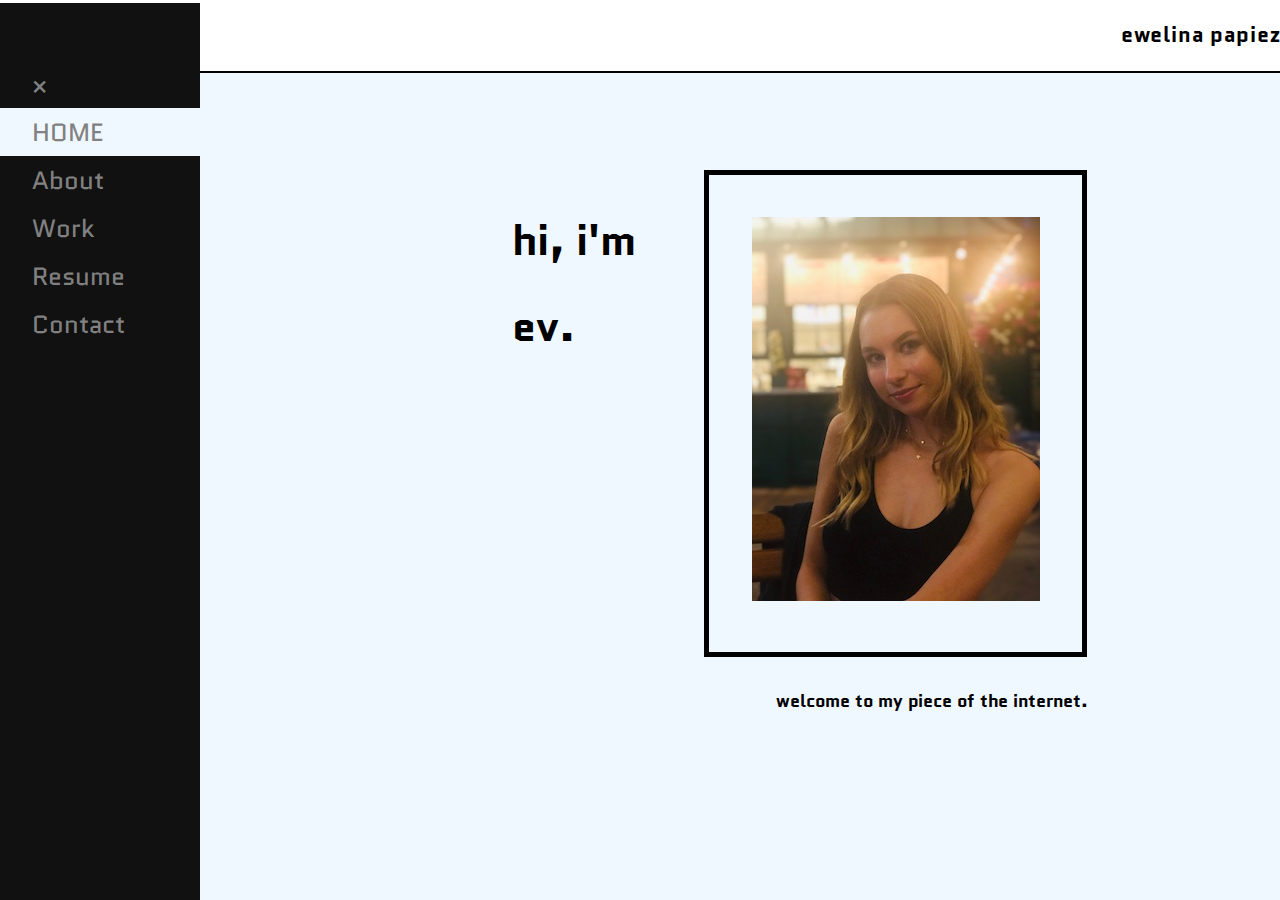
==== index.html @ c5db585d "first push" ====
<!DOCTYPE html>
<html lang="en">
  <head>
    <meta charset="utf-8">
    <meta name="viewport" content="width=device-width, initial-scale=1.0">
    <link rel="shortcut icon" type="image/png" href="images/logo_icon.png"/>

    <link rel="stylesheet" type="text/css" href="css/html5reset.css">
    <link rel="stylesheet" type="text/css" href="css/style.css">
    <link href="https://fonts.googleapis.com/css2?family=Quantico&display=swap" rel="stylesheet">
    <title>Home</title>
  </head>
  <body>
  <header>
    <div id="mySidenav" class="sidenav">
      <a href="javascript:void(0)" class="closebtn" onclick="closeNav()">&times;</a>
      <a href="index.html" class='active-page'>Home</a>
      <a href="about.html" class='inactive-page'>About</a>
      <a href="work.html" class='inactive-page'>Work</a>
      <a href="resume.html" class='inactive-page'>Resume</a>
      <a href="contact.html" class='inactive-page'>Contact</a>
    </div>
    <script>
      function openNav() {
        document.getElementById("mySidenav").style.width = "250px";
        document.getElementById("main").style.marginLeft = "250px";
      }
      
      function closeNav() {
        document.getElementById("mySidenav").style.width = "0";
        document.getElementById("main").style.marginLeft= "0";
      }
      </script>
    <h1 class="name_title">ewelina papiez</h1>
    <div id="main">
      <span style="font-size:20px;cursor:pointer" onclick="openNav()">&#9776; Menu</span>
        </div>
    </div>
    <a class = "skip" href="#skip">Skip to Main Content</a>
  </header>
  <div class="card_contain">
    <h1 class = "hello"> hi, i'm ev.</h1>
    <h1 class = "welcome"> welcome to my piece of the internet.</h1>
    <div class = "picture">
      <img src="images/profilepic.jpg" alt="Profile picture"/>
    </div>

  </div>
  <main class="about" id="skip" tabindex="0">

      </main>

    <!-- <footer>
      <p>University of Michigan School of Information <br/>
        &copy; Colleen van Lent, Drew Asselin - Web Design 2019-2020</p>
    </footer> -->
  </body>
</html>
---- css/style.css ----
body{
  font-family: 'Quantico', sans-serif; /* Test for this*/
  margin: 0;
  padding: 0;
  font-size: 16pt; /* test for this! Make all sizes em or rem */
  background-color: aliceblue;
}

h1{
  font-size: 2em;
  text-align: center;
  line-height: 2;
}

h2{
  font-size: 1.5em;
  text-align: center;
  padding: 5px;
}

p {
  padding: 0 30px;
}

header{
  background: #fff;
  border-bottom: 2px solid black;
  display: flex;
  justify-content: space-between;
}

.name_title {
  font-size: 1em;
  order: 1;
}

.active-page{
  background-color:aliceblue;
  text-transform: uppercase;
  color: black;
}

.sidenav {
  height: 100%;
  width: 200px;
  position: fixed;
  z-index: 1;
  top: 0;
  left: 0;
  background-color: #111;
  overflow-x: hidden;
  transition: 0.5s;
  padding-top: 60px;
  order: -1;
  align-items: flex-end;
}

.sidenav a {
  padding: 6px 6px 6px 32px;
  text-decoration: none;
  font-size: 25px;
  color: #818181;
  display: block;
  transition: 0.3s;
}

.sidenav a:hover {
  color: #f1f1f1;
  text-transform: uppercase;
}

.sidenav a:active {
  color: #f1f1f1;
  text-transform: uppercase;
}

.main {
  transition: margin-left .5s;
  padding: 16px;
}

a.skip{
  background: white;
  left: 0;
  padding: 6px;
  position: absolute;
  top: -40px;
  -webkit-transition: top 1s ease-out;
  transition: top 1s ease-out;
  z-index: 1;
}

a.skip:focus{
  top:20px;
  color: black;
  text-decoration-style: solid;
}

/* Home Page */
.card_contain {
  display: grid;
  grid-template-columns: 4fr 1.5fr 3fr 1fr .5fr;
  grid-template-rows: 1% auto auto auto auto;
  grid-row-gap: 15px;
}


.hello {
  text-align: left;
  grid-column: 2 / span 1;
  grid-row: 6 / span 1;
}

.welcome {
  text-align: right;
  grid-column: 2 / span 1;
  grid-row: 9 / span 2;
  font-size: smaller;
}

.picture {
  grid-column: 2 / span 1;
  grid-row: 7 / span 2;
  width: fit-content;
  height: auto;
  border: 5px solid black;
  padding: 2em;
}

/* About Page */
.about_contain {
  display: flex;
  flex-direction: column;
  align-content: center;
  align-items: center;

}

.about_image {
  border-image: 5px solid black;
  max-width: 100%;
  height: auto;
  margin-top: 1em;
}

.about_title {
  font-size: 2em;
}

/* Resume Page */
.resume_contain {
  display: grid;
  grid-template-columns: 1fr 1fr 3fr 3fr 3fr 1fr;
  grid-template-rows: 1% auto auto auto auto auto auto auto auto auto auto 6%;
  grid-row-gap: 15px;
}

.resume_title {
  text-align: left;
  grid-column: 2 / span 1;
  grid-row: 2 / span 1;
  font-size: 2em;
}

.education_subtitle {
  text-align: left;
  grid-column: 2 / span 1;
  grid-row: 3 / span 1;
  font-size: 1.5em;
}

.education_info {
  color: #818181;
  text-align: left;
  grid-column: 2 / span 3;
  grid-row: 4 / span 1;
  font-size: 1em;
  margin-bottom: 4%;
}

.skills_subtitle {
  text-align: left;
  grid-column: 2 / span 1;
  grid-row: 5 / span 1;
  font-size: 1.5em;
}

.skills_info {
  color: #818181;
  text-align: left;
  grid-column: 2 / span 3;
  grid-row: 6 / span 1;
  font-size: 1em;
  margin-bottom: 4%;
}

.experience_subtitle {
  text-align: left;
  grid-column: 2 / span 1;
  grid-row: 7 / span 1;
  font-size: 1.5em;
}

.experience_info {
  color: #818181;
  text-align: left;
  grid-column: 2 / span 3;
  grid-row: 8 / span 1;
  font-size: 1em;
  margin-bottom: 4%;
}

.leadership_subtitle {
  text-align: left;
  grid-column: 2 / span 1;
  grid-row: 9 / span 1;
  font-size: 1.5em;
}

.leadership_info {
  color: #818181;
  text-align: left;
  grid-column: 2 / span 3;
  grid-row: 10 / span 1;
  font-size: 1em;
  margin-bottom: 2%;
}
/* 
Contact page */

.form{
  display: flex;
  flex-direction: column;
  align-items: center;
  align-content: center;
  margin-top: 40px;
  border-radius: 5px;
  background-color:white;
  padding: 20px;
  margin-left: 10%;
  margin-right: 10%;
}

.contact{
  display: flex;
  flex-direction: column;
  align-items: center;
  align-content: center;
  margin-top: 40px;
  border-radius: 5px;
  background-color:white;
  padding: 20px;
  margin-left: 10%;
  margin-right: 10%;
}

.form_fill{
  padding-bottom: 3%;
  text-align: center;
}

*:focus{
  border: 2px solid black;
}

footer{
  background-color: black;
  color: white;
  padding: 30px;
  text-align: center;
}


@-webkit-keyframes logo_wiggle{
  /*Your code here.*/
  from {
    width:25px;
  }
  to {
    width:420px;
  }
}

@keyframes logo_wiggle{
  /*Your code here.*/
  from {
    width:25px;
  }
  to {
    width:420px;
  }

} 

#logo{
   /*Your code here.*/
   animation-name: logo_wiggle;
   animation-duration: 3s;
   align-self: center;
}


@media screen and (min-width: 850px){


  /* Navbar */
  .picture {
    grid-column: 3 / span 1;
    grid-row: 7 / span 2;
    width: fit-content;
    height: auto;
    border: 5px solid black;
    padding: 2em;
  }

  .hello{
    grid-row: 7 / span 2;
  }
  
  .welcome {
    text-align: right;
    grid-column: 3 / span 1;
    grid-row: 9 / span 2;
    font-size: smaller;
  }
  
  .education_subtitle {
    grid-column: 2 / span 1;
    grid-row: 3 / span 1;
    font-size: 1.5em;
  }
  
  .education_info {
    color: #818181;
    text-align: left;
    grid-column: 2 / span 3;
    grid-row: 4 / span 1;
    font-size: 1em;
    margin-bottom: 4%;
  }
  
  .skills_subtitle {
    text-align: left;
    grid-column: 5 / span 1;
    grid-row: 3 / span 1;
    font-size: 1.5em;
  }
  
  .skills_info {
    color: #818181;
    text-align: left;
    grid-column: 5 / span 3;
    grid-row: 4 / span 1;
    font-size: 1em;
    margin-bottom: 4%;
    margin-right: 20%;
  }
  
  .experience_subtitle {
    text-align: left;
    grid-column: 2 / span 1;
    grid-row: 7 / span 1;
    font-size: 1.5em;
  }
  
  .experience_info {
    color: #818181;
    text-align: left;
    grid-column: 2 / span 3;
    grid-row: 8 / span 1;
    font-size: 1em;
    margin-bottom: 4%;
  }
  
  .leadership_subtitle {
    text-align: left;
    grid-column: 5 / span 1;
    grid-row: 7 / span 1;
    font-size: 1.5em;
  }
  
  .leadership_info {
    color: #818181;
    text-align: left;
    grid-column: 5 / span 3;
    grid-row: 8 / span 1;
    font-size: 1em;
    margin-bottom: 2%;
    margin-right: 20%;
  }

  .about_contain {
    display: flex;
    flex-direction: row;
    align-content: center;
    align-items: center;
  
  }
  
  .about_image {
    border-image: 5px solid black;
    max-width: 100%;
    height: auto;
    margin-top: 1em;
  }
  
  .about_title {
    font-size: 2em;
    padding-right: 20%;
  }

}

@media print { 
  .card {
    flex-basis: 200px;
  }
  /*Your code here again.*/
  /*You will want four selectors*/  
  body{
    background-image: none;
  }

  .pricing{
    align-items: flex-start;
    flex-direction: row;

  }

  .gallery {
    display: none;
  }

  #gallery {
    display: none;
  }

}

/*Your code here again.*/ 
/*Add media query to handle reduced-motion*/
@media screen and (prefers-reduced-motion: reduce) {
  #logo{
    /*Your code here.*/
    animation: none;
 }
 }
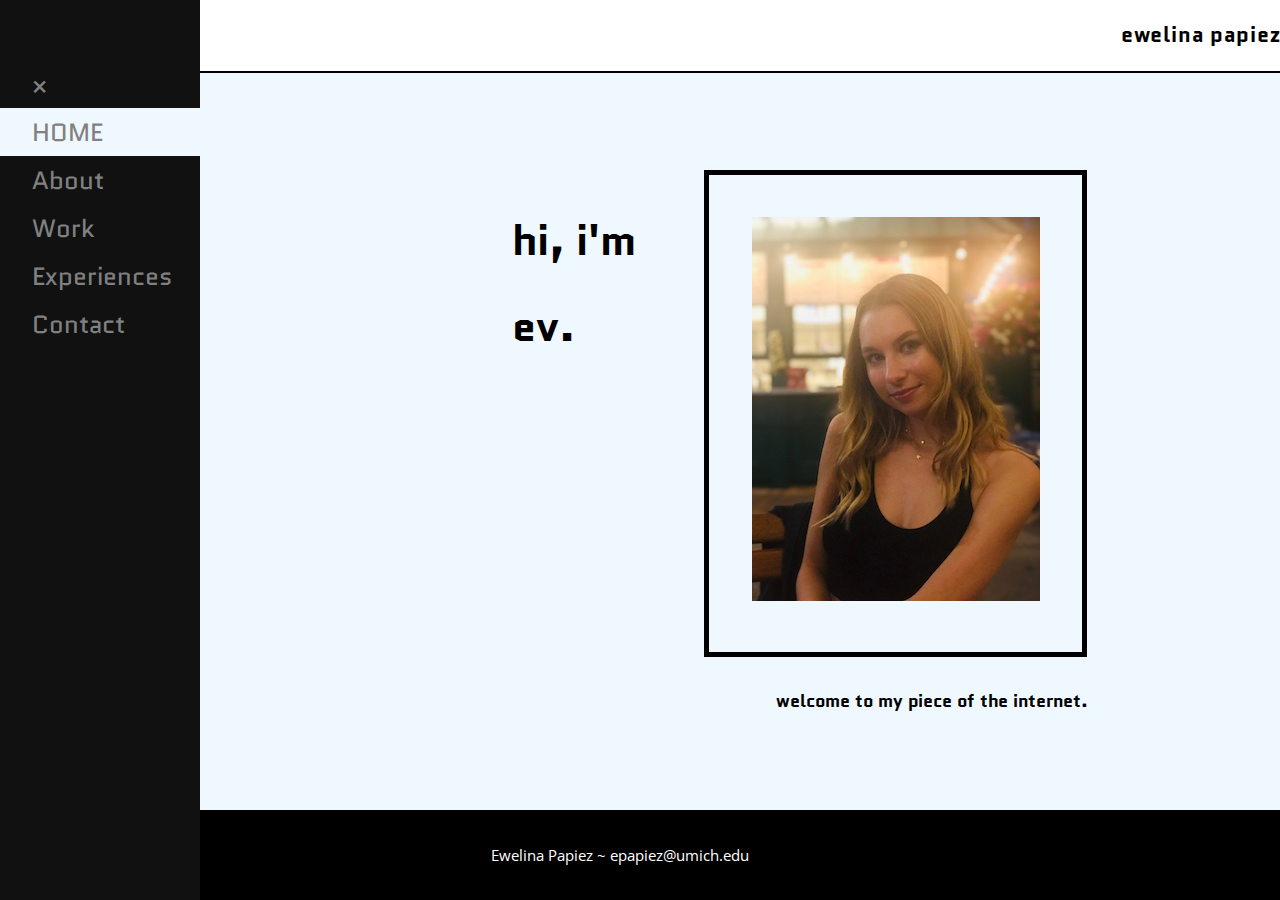
==== commit 8fbdc31e: "new changes" ====
--- a/index.html
+++ b/index.html
@@ -8,16 +8,18 @@
     <link rel="stylesheet" type="text/css" href="css/html5reset.css">
     <link rel="stylesheet" type="text/css" href="css/style.css">
     <link href="https://fonts.googleapis.com/css2?family=Quantico&display=swap" rel="stylesheet">
+    <link href="https://fonts.googleapis.com/css2?family=Open+Sans:wght@300&display=swap" rel="stylesheet">
     <title>Home</title>
   </head>
   <body>
+    <a class = "skip" href="#skip">Skip to Main Content</a>
   <header>
     <div id="mySidenav" class="sidenav">
       <a href="javascript:void(0)" class="closebtn" onclick="closeNav()">&times;</a>
       <a href="index.html" class='active-page'>Home</a>
       <a href="about.html" class='inactive-page'>About</a>
       <a href="work.html" class='inactive-page'>Work</a>
-      <a href="resume.html" class='inactive-page'>Resume</a>
+      <a href="resume.html" class='inactive-page'>Experiences</a>
       <a href="contact.html" class='inactive-page'>Contact</a>
     </div>
     <script>
@@ -36,23 +38,18 @@
       <span style="font-size:20px;cursor:pointer" onclick="openNav()">&#9776; Menu</span>
         </div>
     </div>
-    <a class = "skip" href="#skip">Skip to Main Content</a>
   </header>
+  <main class="about" id="skip" tabindex="0">
   <div class="card_contain">
     <h1 class = "hello"> hi, i'm ev.</h1>
     <h1 class = "welcome"> welcome to my piece of the internet.</h1>
-    <div class = "picture">
-      <img src="images/profilepic.jpg" alt="Profile picture"/>
+      <div class = "picture">
+        <img src="images/profilepic.jpg" alt="Profile picture"/>
+      </div>
     </div>
-
-  </div>
-  <main class="about" id="skip" tabindex="0">
-
       </main>
-
-    <!-- <footer>
-      <p>University of Michigan School of Information <br/>
-        &copy; Colleen van Lent, Drew Asselin - Web Design 2019-2020</p>
-    </footer> -->
+      <footer class = "fixed">
+        <p> Ewelina Papiez ~ epapiez@umich.edu</p>
+      </footer>
   </body>
 </html>
--- a/css/style.css
+++ b/css/style.css
@@ -4,6 +4,7 @@
   padding: 0;
   font-size: 16pt; /* test for this! Make all sizes em or rem */
   background-color: aliceblue;
+  min-height: 100%;
 }
 
 h1{
@@ -18,8 +19,24 @@
   padding: 5px;
 }
 
+figcaption {
+  font-family: 'Open Sans', sans-serif;
+}
+
+b{
+  font-family: 'Quantico', sans-serif;
+  color: #111;
+  font-size: large;
+}
+
+video {
+  width: 100%;
+  height: auto;
+}
+
 p {
   padding: 0 30px;
+  font-family: 'Open Sans', sans-serif;
 }
 
 header{
@@ -81,7 +98,7 @@
 
 a.skip{
   background: white;
-  left: 0;
+  right: 0;
   padding: 6px;
   position: absolute;
   top: -40px;
@@ -105,6 +122,7 @@
 }
 
 
+
 .hello {
   text-align: left;
   grid-column: 2 / span 1;
@@ -131,21 +149,146 @@
 .about_contain {
   display: flex;
   flex-direction: column;
-  align-content: center;
   align-items: center;
-
+}
+
+.about_stretch {
+  display: flex;
+  flex-direction: column;
+  align-items: center;
+}
+
+.about_text_stretch {
+  max-width: 400px;
 }
 
 .about_image {
-  border-image: 5px solid black;
+  border: 5px solid black;
   max-width: 100%;
   height: auto;
   margin-top: 1em;
+  align-self: center;
 }
 
 .about_title {
   font-size: 2em;
 }
+
+/* Work page */
+.work_contain {
+  display: grid;
+  grid-template-columns: 20% 60% 20%;
+  grid-template-rows: 1fr auto auto auto auto auto auto auto auto auto auto 5%;
+  grid-row-gap: 15px;
+}
+
+.resize {
+  width: 100%;
+  height: auto;
+  border: 5px solid black;
+  padding: 5px;
+}
+
+.video {
+  grid-row: 2;
+  grid-column: 2;
+  margin-bottom: 5px;
+  font-size: medium;
+  margin-left: 10px;
+  margin-right: 10px;
+  color: #818181;
+}
+
+.louisview_img {
+  grid-row: 3;
+  grid-column: 2;
+  margin-bottom: 5px;
+  font-size: medium;
+  margin-left: 10px;
+  margin-right: 10px;
+  color: #818181;
+}
+
+.recupable {
+  grid-row: 4;
+  grid-column: 2;
+  margin-bottom: 5px;
+  font-size: medium;
+  margin-left: 10px;
+  margin-right: 10px;
+  color: #818181;
+}
+
+.internship_img {
+  grid-row: 5;
+  grid-column: 2;
+  margin-bottom: 5px;
+  font-size: medium;
+  margin-left: 10px;
+  margin-right: 10px;
+  color: #818181;
+}
+
+.linglong_img {
+  grid-row: 6;
+  grid-column: 2;
+  margin-bottom: 5px;
+  font-size: medium;
+  margin-left: 10px;
+  margin-right: 10px;
+  color: #818181;
+}
+
+.blueocean_img {
+  grid-row: 7;
+  grid-column: 2;
+  margin-bottom: 5px;
+  font-size: medium;
+  margin-left: 10px;
+  margin-right: 10px;
+  color: #818181;
+}
+
+.facebook_img {
+  grid-row: 8;
+  grid-column: 2;
+  margin-bottom: 5px;
+  font-size: medium;
+  margin-left: 10px;
+  margin-right: 10px;
+  color: #818181;
+}
+
+.blueocean_img {
+  grid-row: 9;
+  grid-column: 2;
+  margin-bottom: 5px;
+  font-size: medium;
+  margin-left: 10px;
+  margin-right: 10px;
+  color: #818181;
+}
+
+.eecs183_img {
+  grid-row: 10;
+  grid-column: 2;
+  margin-bottom: 5px;
+  font-size: medium;
+  margin-left: 10px;
+  margin-right: 10px;
+  color: #818181;
+}
+
+.eecs183_img_vid {
+  grid-row: 11;
+  grid-column: 2;
+  margin-bottom: 5px;
+  font-size: medium;
+  margin-left: 10px;
+  margin-right: 10px;
+  color: #818181;
+}
+
 
 /* Resume Page */
 .resume_contain {
@@ -176,6 +319,7 @@
   grid-row: 4 / span 1;
   font-size: 1em;
   margin-bottom: 4%;
+  font-family: 'Open Sans', sans-serif;
 }
 
 .skills_subtitle {
@@ -192,6 +336,7 @@
   grid-row: 6 / span 1;
   font-size: 1em;
   margin-bottom: 4%;
+  font-family: 'Open Sans', sans-serif;
 }
 
 .experience_subtitle {
@@ -208,6 +353,7 @@
   grid-row: 8 / span 1;
   font-size: 1em;
   margin-bottom: 4%;
+  font-family: 'Open Sans', sans-serif;
 }
 
 .leadership_subtitle {
@@ -224,9 +370,10 @@
   grid-row: 10 / span 1;
   font-size: 1em;
   margin-bottom: 2%;
-}
-/* 
-Contact page */
+  font-family: 'Open Sans', sans-serif;
+}
+
+/* Contact page */
 
 .form{
   display: flex;
@@ -252,11 +399,13 @@
   padding: 20px;
   margin-left: 10%;
   margin-right: 10%;
+  font-family: 'Open Sans', sans-serif;
 }
 
 .form_fill{
   padding-bottom: 3%;
   text-align: center;
+  font-family: 'Open Sans', sans-serif;
 }
 
 *:focus{
@@ -266,39 +415,17 @@
 footer{
   background-color: black;
   color: white;
-  padding: 30px;
+  padding: 20px;
   text-align: center;
-}
-
-
-@-webkit-keyframes logo_wiggle{
-  /*Your code here.*/
-  from {
-    width:25px;
-  }
-  to {
-    width:420px;
-  }
-}
-
-@keyframes logo_wiggle{
-  /*Your code here.*/
-  from {
-    width:25px;
-  }
-  to {
-    width:420px;
-  }
-
-} 
-
-#logo{
-   /*Your code here.*/
-   animation-name: logo_wiggle;
-   animation-duration: 3s;
-   align-self: center;
-}
-
+  font-size: 15px;
+}
+
+.fixed {
+  position: fixed;
+  width: 100%;
+  bottom: 0;
+  right: 0;
+}
 
 @media screen and (min-width: 850px){
 
@@ -324,77 +451,102 @@
     font-size: smaller;
   }
   
+  .resume_contain {
+    display: grid;
+    grid-template-columns: 5vw auto auto 10px;
+    grid-template-rows: 1% auto auto auto auto auto auto auto auto auto auto 6%;
+    grid-row-gap: 15px;
+  }
+
   .education_subtitle {
-    grid-column: 2 / span 1;
+    grid-column: 3 / span 1;
     grid-row: 3 / span 1;
     font-size: 1.5em;
+    margin-right: auto;
+    padding-left: 10vw;
   }
   
   .education_info {
     color: #818181;
     text-align: left;
-    grid-column: 2 / span 3;
+    grid-column: 3 / span 3;
     grid-row: 4 / span 1;
     font-size: 1em;
     margin-bottom: 4%;
+    padding-left: 10vw;
   }
   
   .skills_subtitle {
     text-align: left;
-    grid-column: 5 / span 1;
+    grid-column: 4 / span 1;
     grid-row: 3 / span 1;
     font-size: 1.5em;
+    padding-left: 40vw;
   }
   
   .skills_info {
     color: #818181;
     text-align: left;
-    grid-column: 5 / span 3;
+    grid-column: 4 / span 3;
     grid-row: 4 / span 1;
     font-size: 1em;
     margin-bottom: 4%;
     margin-right: 20%;
+    padding-left: 40vw;
   }
   
   .experience_subtitle {
     text-align: left;
-    grid-column: 2 / span 1;
+    grid-column: 3 / span 1;
     grid-row: 7 / span 1;
     font-size: 1.5em;
+    padding-left: 10vw;
   }
   
   .experience_info {
     color: #818181;
     text-align: left;
-    grid-column: 2 / span 3;
+    grid-column: 3 / span 3;
     grid-row: 8 / span 1;
     font-size: 1em;
     margin-bottom: 4%;
+    padding-left: 10vw;
   }
   
   .leadership_subtitle {
     text-align: left;
-    grid-column: 5 / span 1;
+    grid-column: 4 / span 1;
     grid-row: 7 / span 1;
     font-size: 1.5em;
+    padding-left: 40vw;
   }
   
   .leadership_info {
     color: #818181;
     text-align: left;
-    grid-column: 5 / span 3;
+    grid-column: 4 / span 3;
     grid-row: 8 / span 1;
     font-size: 1em;
     margin-bottom: 2%;
     margin-right: 20%;
-  }
-
+    padding-left: 40vw;
+  }
+
+  /* About page */
   .about_contain {
     display: flex;
-    flex-direction: row;
     align-content: center;
     align-items: center;
-  
+  }
+
+  .about_stretch {
+    display: flex;
+    flex-direction: row;
+    align-items: center;
+  }
+
+  .about_text_stretch {
+    max-width: 350px;
   }
   
   .about_image {
@@ -406,8 +558,94 @@
   
   .about_title {
     font-size: 2em;
-    padding-right: 20%;
-  }
+  }
+
+  .resume_footer {
+    position: fixed;
+    width: 100%;
+    bottom: 0;
+    right: 0;
+  }
+
+  /* Work page */
+.work_contain {
+  display: grid;
+  grid-template-columns: auto 25% 25% 25% auto;
+  grid-template-rows: 1fr auto auto auto 1%;
+  grid-row-gap: 15px;
+  grid-gap: 15px;
+}
+
+.video {
+  grid-row: 4;
+  grid-column: 2;
+  margin-bottom: 5px;
+  font-size: medium;
+}
+
+.louisview_img {
+  grid-row: 4;
+  grid-column: 3;
+  margin-bottom: 5px;
+  font-size: medium;
+}
+
+.recupable {
+  grid-row: 3;
+  grid-column: 4;
+  margin-bottom: 5px;
+  font-size: medium;
+}
+
+.internship_img {
+  grid-row: 3;
+  grid-column: 2;
+  margin-bottom: 5px;
+  font-size: medium;
+}
+
+.linglong_img {
+  grid-row: 3;
+  grid-column: 3;
+  margin-bottom: 5px;
+  font-size: medium;
+}
+
+.blueocean_img {
+  grid-row: 2;
+  grid-column: 4;
+  margin-bottom: 5px;
+  font-size: medium;
+}
+
+.facebook_img {
+  grid-row: 2;
+  grid-column: 2;
+  margin-bottom: 5px;
+  font-size: medium;
+}
+
+.blueocean_img {
+  grid-row: 2;
+  grid-column: 3;
+  margin-bottom: 5px;
+  font-size: medium;
+}
+
+.eecs183_img {
+  grid-row: 2;
+  grid-column: 4;
+  margin-bottom: 5px;
+  font-size: medium;
+}
+
+.eecs183_img_vid {
+  grid-row: 4;
+  grid-column: 4;
+  margin-bottom: 5px;
+  font-size: medium;
+  padding-bottom: 200px;
+}
 
 }
 
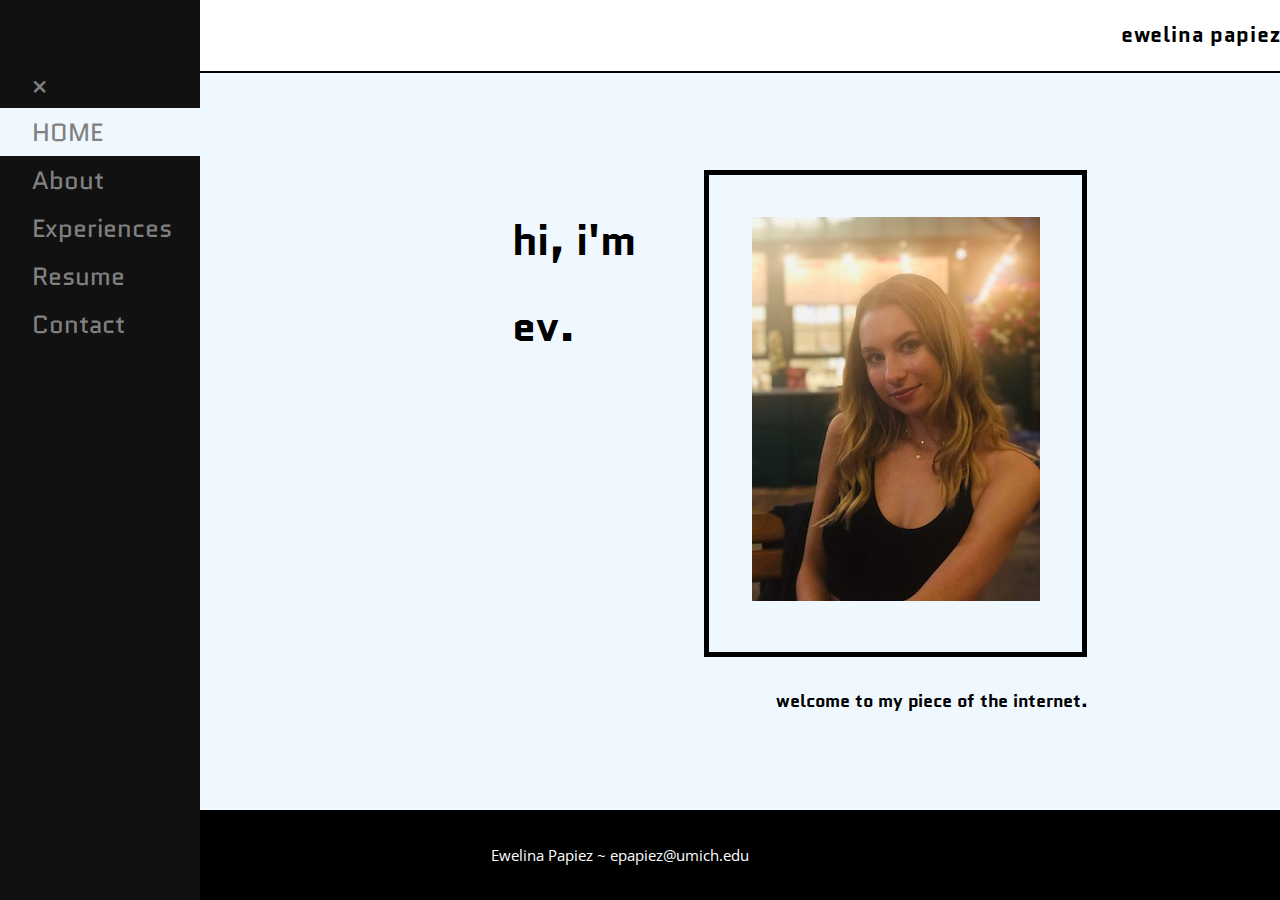
==== commit c03666cc: "resume fix" ====
--- a/index.html
+++ b/index.html
@@ -18,8 +18,8 @@
       <a href="javascript:void(0)" class="closebtn" onclick="closeNav()">&times;</a>
       <a href="index.html" class='active-page'>Home</a>
       <a href="about.html" class='inactive-page'>About</a>
-      <a href="work.html" class='inactive-page'>Work</a>
-      <a href="resume.html" class='inactive-page'>Experiences</a>
+      <a href="work.html" class='inactive-page'>Experiences</a>
+      <a href="resume.html" class='inactive-page'>Resume</a>
       <a href="contact.html" class='inactive-page'>Contact</a>
     </div>
     <script>
--- a/css/style.css
+++ b/css/style.css
@@ -196,7 +196,7 @@
   font-size: medium;
   margin-left: 10px;
   margin-right: 10px;
-  color: #818181;
+  color: #696969;
 }
 
 .louisview_img {
@@ -206,7 +206,7 @@
   font-size: medium;
   margin-left: 10px;
   margin-right: 10px;
-  color: #818181;
+  color: #696969;
 }
 
 .recupable {
@@ -216,7 +216,7 @@
   font-size: medium;
   margin-left: 10px;
   margin-right: 10px;
-  color: #818181;
+  color: #696969;
 }
 
 .internship_img {
@@ -226,7 +226,7 @@
   font-size: medium;
   margin-left: 10px;
   margin-right: 10px;
-  color: #818181;
+  color: #696969;
 }
 
 .linglong_img {
@@ -236,7 +236,7 @@
   font-size: medium;
   margin-left: 10px;
   margin-right: 10px;
-  color: #818181;
+  color: #696969;
 }
 
 .blueocean_img {
@@ -246,7 +246,7 @@
   font-size: medium;
   margin-left: 10px;
   margin-right: 10px;
-  color: #818181;
+  color: #696969;
 }
 
 .facebook_img {
@@ -256,7 +256,7 @@
   font-size: medium;
   margin-left: 10px;
   margin-right: 10px;
-  color: #818181;
+  color: #696969;
 }
 
 .blueocean_img {
@@ -266,7 +266,7 @@
   font-size: medium;
   margin-left: 10px;
   margin-right: 10px;
-  color: #818181;
+  color: #696969;
 }
 
 .eecs183_img {
@@ -276,7 +276,7 @@
   font-size: medium;
   margin-left: 10px;
   margin-right: 10px;
-  color: #818181;
+  color: #696969;
 }
 
 .eecs183_img_vid {
@@ -286,7 +286,7 @@
   font-size: medium;
   margin-left: 10px;
   margin-right: 10px;
-  color: #818181;
+  color: #696969;
 }
 
 
@@ -313,7 +313,7 @@
 }
 
 .education_info {
-  color: #818181;
+  color: #696969;
   text-align: left;
   grid-column: 2 / span 3;
   grid-row: 4 / span 1;
@@ -330,7 +330,7 @@
 }
 
 .skills_info {
-  color: #818181;
+  color: #696969;
   text-align: left;
   grid-column: 2 / span 3;
   grid-row: 6 / span 1;
@@ -347,7 +347,7 @@
 }
 
 .experience_info {
-  color: #818181;
+  color: #696969;
   text-align: left;
   grid-column: 2 / span 3;
   grid-row: 8 / span 1;
@@ -364,7 +364,7 @@
 }
 
 .leadership_info {
-  color: #818181;
+  color: #696969;
   text-align: left;
   grid-column: 2 / span 3;
   grid-row: 10 / span 1;
@@ -402,10 +402,26 @@
   font-family: 'Open Sans', sans-serif;
 }
 
+.pic {
+  display: flex;
+  flex-direction: column;
+  align-content: center;
+  margin-left: 10%;
+  margin-right: 10%;
+  max-width: 70%;
+  height: auto;
+  padding: 20px;
+  border: 5px solid black;
+
+}
+
 .form_fill{
-  padding-bottom: 3%;
-  text-align: center;
+  padding-bottom: 20px;
   font-family: 'Open Sans', sans-serif;
+}
+
+label{
+  font-size: 20px;
 }
 
 *:focus{
@@ -467,7 +483,7 @@
   }
   
   .education_info {
-    color: #818181;
+    color: #696969;
     text-align: left;
     grid-column: 3 / span 3;
     grid-row: 4 / span 1;
@@ -485,7 +501,7 @@
   }
   
   .skills_info {
-    color: #818181;
+    color: #696969;
     text-align: left;
     grid-column: 4 / span 3;
     grid-row: 4 / span 1;
@@ -504,7 +520,7 @@
   }
   
   .experience_info {
-    color: #818181;
+    color: #696969;
     text-align: left;
     grid-column: 3 / span 3;
     grid-row: 8 / span 1;
@@ -522,7 +538,7 @@
   }
   
   .leadership_info {
-    color: #818181;
+    color: #696969;
     text-align: left;
     grid-column: 4 / span 3;
     grid-row: 8 / span 1;
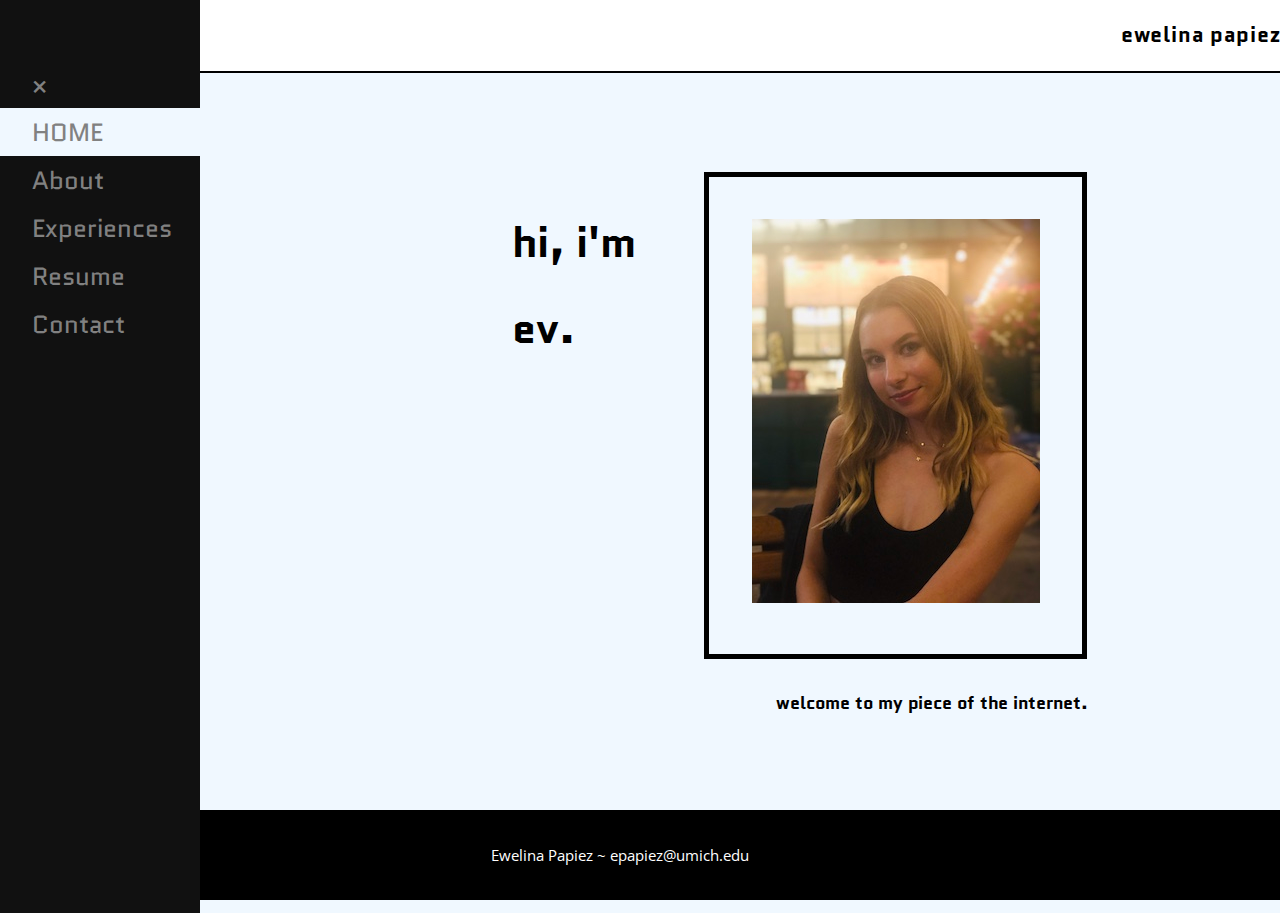
==== commit 6bfeffd5: "changes" ====
--- a/index.html
+++ b/index.html
@@ -1,6 +1,15 @@
 <!DOCTYPE html>
 <html lang="en">
   <head>
+    <!-- Global site tag (gtag.js) - Google Analytics -->
+<script async src="https://www.googletagmanager.com/gtag/js?id=G-RRXXLX26Z8"></script>
+<script>
+  window.dataLayer = window.dataLayer || [];
+  function gtag(){dataLayer.push(arguments);}
+  gtag('js', new Date());
+
+  gtag('config', 'G-RRXXLX26Z8');
+</script>
     <meta charset="utf-8">
     <meta name="viewport" content="width=device-width, initial-scale=1.0">
     <link rel="shortcut icon" type="image/png" href="images/logo_icon.png"/>
@@ -13,26 +22,47 @@
   </head>
   <body>
     <a class = "skip" href="#skip">Skip to Main Content</a>
-  <header>
-    <div id="mySidenav" class="sidenav">
-      <a href="javascript:void(0)" class="closebtn" onclick="closeNav()">&times;</a>
-      <a href="index.html" class='active-page'>Home</a>
-      <a href="about.html" class='inactive-page'>About</a>
-      <a href="work.html" class='inactive-page'>Experiences</a>
-      <a href="resume.html" class='inactive-page'>Resume</a>
-      <a href="contact.html" class='inactive-page'>Contact</a>
-    </div>
-    <script>
-      function openNav() {
-        document.getElementById("mySidenav").style.width = "250px";
-        document.getElementById("main").style.marginLeft = "250px";
-      }
-      
-      function closeNav() {
-        document.getElementById("mySidenav").style.width = "0";
-        document.getElementById("main").style.marginLeft= "0";
-      }
-      </script>
+    <header id="header_height">
+      <div id="mySidenav" class="sidenav">
+        <a href="javascript:void(0)" class="closebtn" onclick="closeNav()">&times;</a>
+        <div class = "links">
+          <a href="index.html" class='active-page'>Home</a>
+          <a href="about.html" class='inactive-page'>About</a>
+          <a href="work.html" class='inactive-page'>Experiences</a>
+          <a href="resume.html" class='inactive-page'>Resume</a>
+          <a href="contact.html" class='inactive-page'>Contact</a>
+        </div>
+      </div>
+      <script>
+        function openNav() {
+          if (window.innerWidth > 768 & window.innerWidth < 1024){
+            document.getElementById("mySidenav").style.width = "250px";
+            document.getElementById("main").style.marginLeft = "250px";
+          }
+          else if (window.innerWidth > 850) {
+            document.getElementById("mySidenav").style.width = "250px";
+            document.getElementById("main").style.marginLeft = "250px";
+          }
+          else {
+            document.getElementById("header_height").style.height= "300px";
+          }
+        }
+        
+        function closeNav() {
+          if ((window.innerWidth > 768) & (window.innerWidth < 1024)){
+            document.getElementsByClassName('mySideNav').style.visibility = 'hidden'; 
+            // document.getElementById("header_height").style.height= "60px";
+            console.log("close");
+          }
+          else if (window.innerWidth > 850) {
+            document.getElementById("mySidenav").style.width = "0";
+            document.getElementById("main").style.marginLeft= "0";
+          }
+          else {
+            document.getElementById("header_height").style.height= "60px";
+          }
+        }
+        </script>
     <h1 class="name_title">ewelina papiez</h1>
     <div id="main">
       <span style="font-size:20px;cursor:pointer" onclick="openNav()">&#9776; Menu</span>
--- a/css/style.css
+++ b/css/style.css
@@ -4,9 +4,11 @@
   padding: 0;
   font-size: 16pt; /* test for this! Make all sizes em or rem */
   background-color: aliceblue;
-  min-height: 100%;
-}
-
+  height: 100%;
+}
+html {
+  height: 100%;
+}
 h1{
   font-size: 2em;
   text-align: center;
@@ -43,10 +45,12 @@
   background: #fff;
   border-bottom: 2px solid black;
   display: flex;
-  justify-content: space-between;
+  flex-direction: column-reverse;
+  align-items: center;
 }
 
 .name_title {
+  justify-content: center;
   font-size: 1em;
   order: 1;
 }
@@ -58,18 +62,9 @@
 }
 
 .sidenav {
-  height: 100%;
-  width: 200px;
-  position: fixed;
-  z-index: 1;
-  top: 0;
-  left: 0;
-  background-color: #111;
-  overflow-x: hidden;
-  transition: 0.5s;
-  padding-top: 60px;
-  order: -1;
-  align-items: flex-end;
+  overflow: hidden;
+  width: 100vw;
+  align-items: center;
 }
 
 .sidenav a {
@@ -121,12 +116,11 @@
   grid-row-gap: 15px;
 }
 
-
-
 .hello {
   text-align: left;
   grid-column: 2 / span 1;
   grid-row: 6 / span 1;
+  animation: 3s slide-right;
 }
 
 .welcome {
@@ -134,6 +128,7 @@
   grid-column: 2 / span 1;
   grid-row: 9 / span 2;
   font-size: smaller;
+  margin-bottom: 200px;
 }
 
 .picture {
@@ -145,6 +140,56 @@
   padding: 2em;
 }
 
+/* The flip card container - set the width and height to whatever you want. We have added the border property to demonstrate that the flip itself goes out of the box on hover (remove perspective if you don't want the 3D effect */
+.flip-card {
+  background-color: transparent;
+  width: 350px;
+  height: 700px;
+  border: 1px solid #f1f1f1;
+  perspective: 1000px; /* Remove this if you don't want the 3D effect */
+}
+
+/* This container is needed to position the front and back side */
+.flip-card-inner {
+  position: relative;
+  width: 100%;
+  height: 100%;
+  text-align: center;
+  transition: transform 0.8s;
+  transform-style: preserve-3d;
+  margin-bottom: 100px;
+}
+
+/* Do an horizontal flip when you move the mouse over the flip box container */
+.flip-card:hover .flip-card-inner {
+  transform: rotateY(180deg);
+}
+
+/* Position the front and back side */
+.flip-card-front, .flip-card-back {
+  position: absolute;
+  width: 100%;
+  height: 100%;
+  -webkit-backface-visibility: hidden; /* Safari */
+  backface-visibility: hidden;
+}
+
+/* Style the front side (fallback if image is missing) */
+.flip-card-front {
+  background-color: white;
+  color: black;
+  min-height: 100%;
+}
+
+/* Style the back side */
+.flip-card-back {
+  color: black;
+  transform: rotateY(180deg);
+  margin-bottom: 100px;
+  min-width: 100%;
+  min-height: 100%;
+}
+
 /* About Page */
 .about_contain {
   display: flex;
@@ -172,6 +217,12 @@
 
 .about_title {
   font-size: 2em;
+  animation: 3s slide-right;
+}
+
+.parallax {
+  background-image: none;
+  height: 0%; 
 }
 
 /* Work page */
@@ -190,9 +241,9 @@
 }
 
 .video {
-  grid-row: 2;
+  grid-row: 11;
   grid-column: 2;
-  margin-bottom: 5px;
+  margin-bottom: 300px;
   font-size: medium;
   margin-left: 10px;
   margin-right: 10px;
@@ -270,6 +321,16 @@
 }
 
 .eecs183_img {
+  grid-row: 2;
+  grid-column: 2;
+  margin-bottom: 5px;
+  font-size: medium;
+  margin-left: 10px;
+  margin-right: 10px;
+  color: #696969;
+}
+
+.eecs183_img_vid {
   grid-row: 10;
   grid-column: 2;
   margin-bottom: 5px;
@@ -279,16 +340,6 @@
   color: #696969;
 }
 
-.eecs183_img_vid {
-  grid-row: 11;
-  grid-column: 2;
-  margin-bottom: 5px;
-  font-size: medium;
-  margin-left: 10px;
-  margin-right: 10px;
-  color: #696969;
-}
-
 
 /* Resume Page */
 .resume_contain {
@@ -303,6 +354,7 @@
   grid-column: 2 / span 1;
   grid-row: 2 / span 1;
   font-size: 2em;
+  animation: 3s slide-right;
 }
 
 .education_subtitle {
@@ -443,10 +495,328 @@
   right: 0;
 }
 
+.a_title {
+  animation: 3s slide-right;
+}
+
+.tooltip {
+  position: relative;
+  display: inline-block;
+  border-bottom: 1px double #696969;
+}
+
+.tooltiptop {
+  position: relative;
+  display: inline-block;
+  border-bottom: 1px double #696969;
+}
+
+.tooltip .tooltiptext {
+  visibility: hidden;
+  width: 300px;
+  background-color: black;
+  color: #fff;
+  text-align: center;
+  border-radius: 6px;
+  padding: 5px 0;
+  position: absolute;
+  z-index: 1;
+  top: 150%;
+  left: 50%;
+  margin-left: -60px;
+}
+
+.tooltip .tooltiptext::after {
+  content: "";
+  position: absolute;
+  bottom: 100%;
+  left: 50%;
+  margin-left: -5px;
+  border-width: 5px;
+  border-style: solid;
+  border-color: transparent transparent black transparent;
+}
+
+.tooltiptop .tooltiptexttop {	
+  visibility: hidden;	
+  width: 300px;	
+  background-color: black;	
+  color: #fff;	
+  text-align: center;	
+  border-radius: 6px;	
+  padding: 5px 0;	
+  position: absolute;	
+  z-index: 1;	
+  bottom: 150%;	
+  left: 50%;	
+  margin-left: -60px;	
+}	
+.tooltiptop .tooltiptexttop::after {	
+  content: "";	
+  position: absolute;	
+  top: 100%;	
+  left: 50%;	
+  margin-left: -5px;	
+  border-width: 5px;	
+  border-style: solid;	
+  border-color: black transparent transparent transparent;	
+}
+
+.tooltiptop:hover .tooltiptexttop {
+  visibility: visible;
+}
+
+.tooltip:hover .tooltiptext {
+  visibility: visible;
+}
+
+@keyframes slide-right {
+  from {
+    margin-left: -300%;
+    width: 300%;
+  }
+  to {
+    margin-left: 0%;
+    width: 100%;
+  }
+}
+
+@media screen and (min-width: 1398px) {
+  .work_contain {
+    display: grid;
+    grid-template-columns: auto 25% 25% 25% auto;
+    grid-template-rows: 1fr auto auto auto 1%;
+    grid-row-gap: 15px;
+    grid-gap: 15px;
+  }
+  
+  .flip-card {
+    width: 350px;
+    height: 600px;
+    perspective: 1000px; /* Remove this if you don't want the 3D effect */
+  }
+  
+  .video {
+    grid-row: 4;
+    grid-column: 2;
+    margin-bottom: 5px;
+    font-size: medium;
+  }
+  
+  .louisview_img {
+    grid-row: 4;
+    grid-column: 3;
+    margin-bottom: 5px;
+    font-size: medium;
+  }
+  
+  .recupable {
+    grid-row: 3;
+    grid-column: 4;
+    margin-bottom: 5px;
+    font-size: medium;
+  }
+  
+  .internship_img {
+    grid-row: 3;
+    grid-column: 2;
+    margin-bottom: 5px;
+    font-size: medium;
+  }
+  
+  .linglong_img {
+    grid-row: 3;
+    grid-column: 3;
+    margin-bottom: 5px;
+    font-size: medium;
+  }
+  
+  .blueocean_img {
+    grid-row: 2;
+    grid-column: 4;
+    margin-bottom: 5px;
+    font-size: medium;
+  }
+  
+  .facebook_img {
+    grid-row: 2;
+    grid-column: 2;
+    margin-bottom: 5px;
+    font-size: medium;
+  }
+  
+  .blueocean_img {
+    grid-row: 2;
+    grid-column: 3;
+    margin-bottom: 5px;
+    font-size: medium;
+  }
+  
+  .eecs183_img {
+    grid-row: 2;
+    grid-column: 4;
+    margin-bottom: 5px;
+    font-size: medium;
+  }
+  
+  .eecs183_img_vid {
+    grid-row: 4;
+    grid-column: 4;
+    margin-bottom: 5px;
+    font-size: medium;
+    padding-bottom: 200px;
+  }
+
+  header{
+    justify-content: space-between;
+    flex-direction: row;
+    align-items: flex-end;
+  }
+
+  .main {
+    transition: margin-left .5s;
+    padding: 16px;
+  }
+
+  .name_title {
+    justify-content: right;
+    font-size: 1em;
+    order: 1;
+  }
+
+  .sidenav {
+    height: 100%;
+    width: 200px;
+    position: fixed;
+    z-index: 1;
+    top: 0;
+    left: 0;
+    background-color: #111;
+    overflow-x: hidden;
+    transition: 0.5s;
+    padding-top: 60px;
+    order: -1;
+    align-items: flex-end;
+  }
+}
+
+@media screen and (min-width: 800px) and (max-width: 1397px) {
+  .work_contain {
+    display: grid;
+    grid-template-columns: auto 40% 40% auto;
+    grid-template-rows: auto auto auto auto auto 1%;
+    grid-row-gap: 15px;
+    grid-gap: 15px;
+  }
+  
+  .flip-card {
+    width: 350px;
+    height: 600px;
+    perspective: 1000px; 
+  }
+  
+  .video {
+    grid-row: 5;
+    grid-column: 2;
+    margin-bottom: 5px;
+    font-size: medium;
+    margin-bottom: 400px;
+  }
+  
+  .louisview_img {
+    grid-row: 4;
+    grid-column: 3;
+    margin-bottom: 5px;
+    font-size: medium;
+  }
+  
+  .recupable {
+    grid-row: 2;
+    grid-column: 2;
+    margin-bottom: 5px;
+    font-size: medium;
+  }
+  
+  .internship_img {
+    grid-row: 2;
+    grid-column: 3;
+    margin-bottom: 5px;
+    font-size: medium;
+  }
+  
+  .linglong_img {
+    grid-row: 3;
+    grid-column: 2;
+    margin-bottom: 5px;
+    font-size: medium;
+  }
+  
+  .facebook_img {
+    grid-row: 3;
+    grid-column: 3;
+    margin-bottom: 5px;
+    font-size: medium;
+  }
+  
+  .blueocean_img {
+    grid-row: 1;
+    grid-column: 3;
+    margin-bottom: 5px;
+    font-size: medium;
+  }
+  
+  .eecs183_img {
+    grid-row: 4;
+    grid-column: 2;
+    margin-bottom: 5px;
+    font-size: medium;
+  }
+  
+  .eecs183_img_vid {
+    grid-row: 1;
+    grid-column: 2;
+    margin-bottom: 5px;
+    font-size: medium;
+    padding-bottom: 100px;
+  }
+
+}
+
 @media screen and (min-width: 850px){
 
 
-  /* Navbar */
+  header{
+    justify-content: space-between;
+    flex-direction: row;
+    align-items: flex-end;
+  }
+
+  .main {
+    transition: margin-left .5s;
+    padding: 16px;
+  }
+
+  .name_title {
+    justify-content: right;
+    font-size: 1em;
+    order: 1;
+  }
+
+  .sidenav {
+    height: 100%;
+    width: 200px;
+    position: fixed;
+    z-index: 1;
+    top: 0;
+    left: 0;
+    background-color: #111;
+    overflow-x: hidden;
+    transition: 0.5s;
+    padding-top: 60px;
+    order: -1;
+    align-items: flex-end;
+  }
+
   .picture {
     grid-column: 3 / span 1;
     grid-row: 7 / span 2;
@@ -465,6 +835,20 @@
     grid-column: 3 / span 1;
     grid-row: 9 / span 2;
     font-size: smaller;
+  }
+
+  .parallax {
+    /* The image used */
+    background-image: url("../images/IMG_8327.JPG") !important;
+  
+    /* Full height */
+    height: 100%; 
+  
+    /* Create the parallax scrolling effect */
+    background-attachment: fixed;
+    background-position: center;
+    background-repeat: no-repeat;
+    background-size: cover;
   }
   
   .resume_contain {
@@ -553,6 +937,7 @@
     display: flex;
     align-content: center;
     align-items: center;
+    height: 10%;
   }
 
   .about_stretch {
@@ -566,10 +951,7 @@
   }
   
   .about_image {
-    border-image: 5px solid black;
-    max-width: 100%;
-    height: auto;
-    margin-top: 1em;
+    visibility: hidden;
   }
   
   .about_title {
@@ -583,119 +965,60 @@
     right: 0;
   }
 
-  /* Work page */
-.work_contain {
-  display: grid;
-  grid-template-columns: auto 25% 25% 25% auto;
-  grid-template-rows: 1fr auto auto auto 1%;
-  grid-row-gap: 15px;
-  grid-gap: 15px;
-}
-
-.video {
-  grid-row: 4;
-  grid-column: 2;
-  margin-bottom: 5px;
-  font-size: medium;
-}
-
-.louisview_img {
-  grid-row: 4;
-  grid-column: 3;
-  margin-bottom: 5px;
-  font-size: medium;
-}
-
-.recupable {
-  grid-row: 3;
-  grid-column: 4;
-  margin-bottom: 5px;
-  font-size: medium;
-}
-
-.internship_img {
-  grid-row: 3;
-  grid-column: 2;
-  margin-bottom: 5px;
-  font-size: medium;
-}
-
-.linglong_img {
-  grid-row: 3;
-  grid-column: 3;
-  margin-bottom: 5px;
-  font-size: medium;
-}
-
-.blueocean_img {
-  grid-row: 2;
-  grid-column: 4;
-  margin-bottom: 5px;
-  font-size: medium;
-}
-
-.facebook_img {
-  grid-row: 2;
-  grid-column: 2;
-  margin-bottom: 5px;
-  font-size: medium;
-}
-
-.blueocean_img {
-  grid-row: 2;
-  grid-column: 3;
-  margin-bottom: 5px;
-  font-size: medium;
-}
-
-.eecs183_img {
-  grid-row: 2;
-  grid-column: 4;
-  margin-bottom: 5px;
-  font-size: medium;
-}
-
-.eecs183_img_vid {
-  grid-row: 4;
-  grid-column: 4;
-  margin-bottom: 5px;
-  font-size: medium;
-  padding-bottom: 200px;
-}
-
-}
-
-@media print { 
-  .card {
-    flex-basis: 200px;
-  }
-  /*Your code here again.*/
-  /*You will want four selectors*/  
-  body{
+}
+
+@media only screen and (min-device-width : 768px) and (max-device-width : 1024px)  {
+  
+  header{
+    flex-direction: row;
+    flex-wrap: wrap-reverse;
+  }
+
+  .sidenav {
+    overflow: hidden;
+    flex-direction: row;
+  }
+
+  .sidenav a {
+    float: left;
+    text-align: center;
+    padding: 14px 16px;
+  }
+
+  .name_title {
+    justify-content: center;
+  }
+
+  span {
+    visibility: hidden;
+  }
+
+  .links {
+    display: flex;
+    flex-direction: row;
+  }
+
+  .closebtn {
+    visibility: hidden;
+  }
+
+  .parallax {
     background-image: none;
-  }
-
-  .pricing{
-    align-items: flex-start;
-    flex-direction: row;
-
-  }
-
-  .gallery {
-    display: none;
-  }
-
-  #gallery {
-    display: none;
-  }
-
+    height: 0%; 
+  }
 }
 
 /*Your code here again.*/ 
 /*Add media query to handle reduced-motion*/
 @media screen and (prefers-reduced-motion: reduce) {
-  #logo{
+  .parallax{
     /*Your code here.*/
     animation: none;
  }
  }
+
+ @media only screen and (max-device-width: 1366px) {
+  .parallax {
+    background-attachment: scroll;
+  }
+}